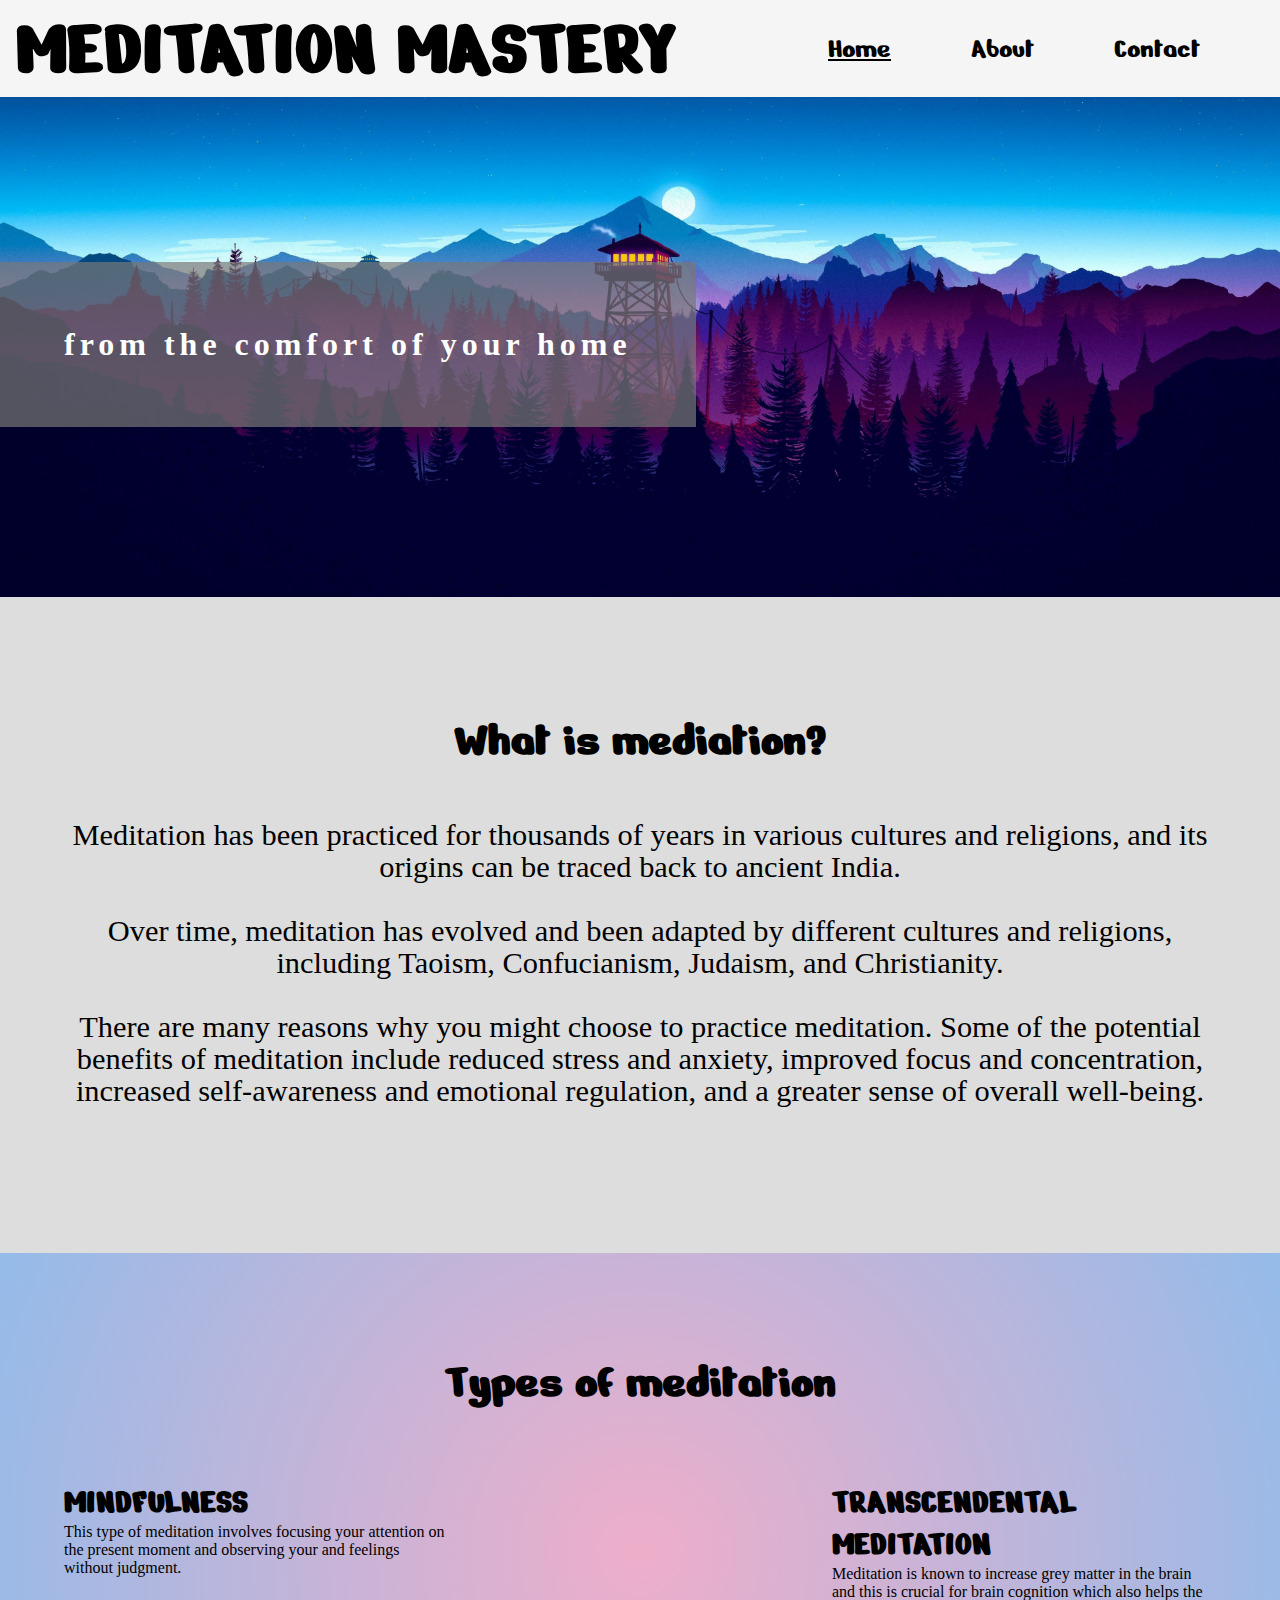
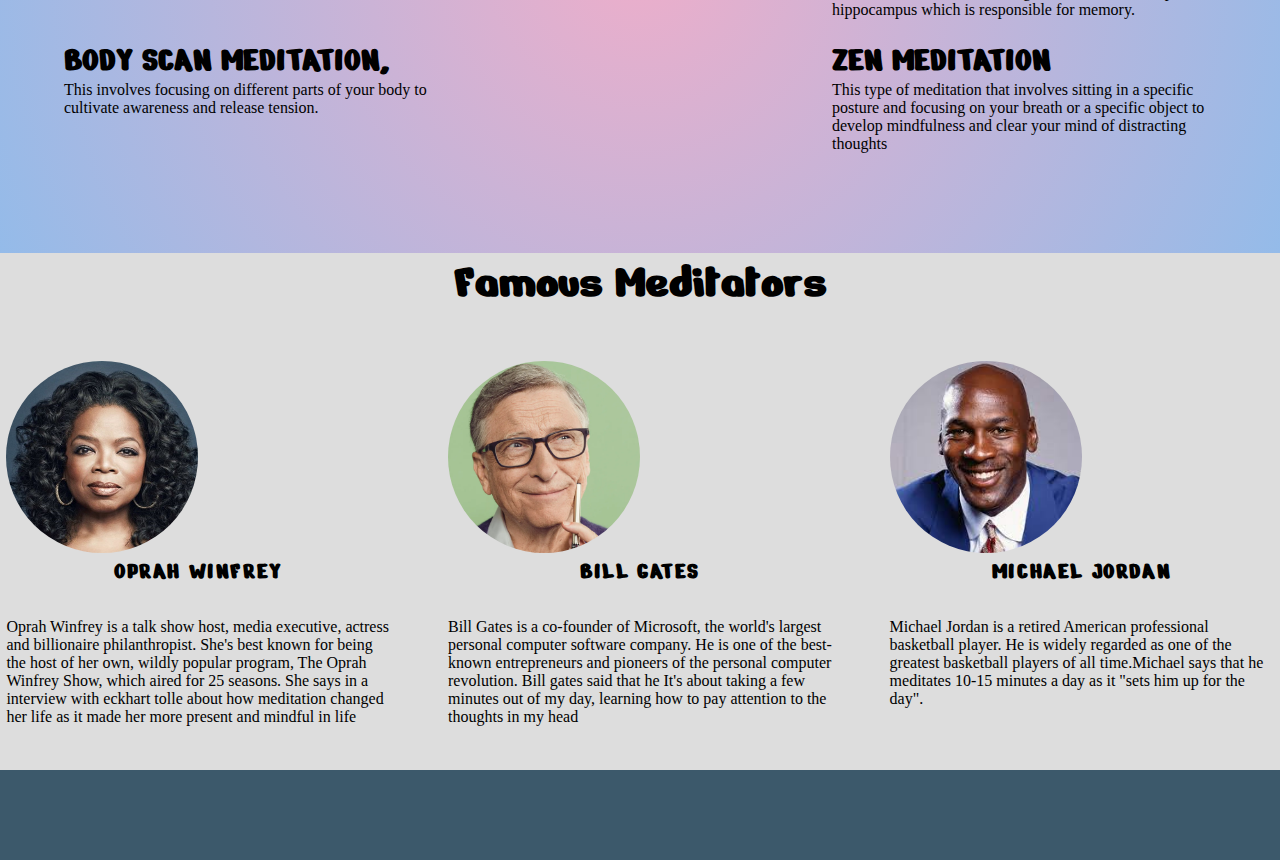
==== index.html @ b8b2c3fc "fix responsive issues" ====
<!DOCTYPE html>
<html lang="en">

<head>
  <title>Meditation</title>
  <meta charset="UTF-8" />
  <meta name="description" content="Trying to edcate the world on importance of meditation" />
  <meta name="viewport" content="width=device-width, initial-scale=1.0" />
  <link href="assets/css/style.css" rel="stylesheet" />
  <link rel="shortcut icon" type="image/x-icon" href="/favicon.ico">
  <link rel="stylesheet" href="https://use.fontawesome.com/releases/v5.14.0/css/all.css"
    integrity="sha384-HzLeBuhoNPvSl5KYnjx0BT+WB0QEEqLprO+NBkkk5gbc67FTaL7XIGa2w1L0Xbgc" crossorigin="anonymous">
</head>

<body>
  <header>
    <nav>
      <div class="logo">
        <a href="index.html"></a>
        <h1 id="logo">Meditation Mastery</h1>
      </div>
      <ul id="list">
        <li></li>

        <li>
          <a href="contact.html">Contact</a>
        </li>
        <li>
          <a href="about.html">About</a>
        </li>

        <li>
          <a href="index.html" class="active"> Home</a>
        </li>
      </ul>
    </nav>
  </header>
  <section id="intro">
    <div id="intro-image"></div>
    <div id="intro-image-text">
      <h1 class="hero-h1">from the comfort of your home</h1>

    </div>
  </section>
  <section id="introduction">
    <div class="test">
      <h1 id="welcome">What is mediation?</h1>
        <p>Meditation has been practiced for thousands of years in various cultures and religions, and its origins can
          be traced back to ancient India.
          <br><br></p>
        <p>Over time, meditation has evolved and been adapted by different cultures and religions, including Taoism,
          Confucianism, Judaism, and Christianity. 
          <br><br></p>

         <p> There are many reasons why you might choose to practice meditation. Some of the potential benefits of
          meditation include reduced stress and anxiety, improved focus and concentration, increased self-awareness and
          emotional regulation, and a greater sense of overall well-being.
          <br><br> </p>
  </section>
  <section id="types">
    <h1 id="welcome">Types of meditation </h1>

    <div id="abouts">
      <div class="about">
        <h4>Mindfulness</h4>
        <p>
          This type of meditation involves focusing your attention on
          the present moment and observing your and feelings without judgment.
        </p>
      </div>
      <div class="about">
        <h4>Transcendental Meditation</h4>
        <p>
          Meditation is known to increase grey matter in the brain
          and this is crucial for brain cognition which also helps
          the hippocampus which is responsible for memory.
        </p>
      </div>
      <div class="about">
        <h4>Body Scan Meditation,</h4>
        <p>
          This involves focusing on different parts of your body to
          cultivate awareness and release tension.</p>
      </div>
      <div class="about">
        <h4>Zen meditation</h4>
        <p>
          This type of meditation that involves sitting in a specific posture
          and focusing on your breath or a specific object to develop mindfulness
          and clear your mind of distracting thoughts
        </p>
      </div>
    </div>
  </section>




  <section id="meditators">
    <h1 id="welcome">Famous Meditators</h1>
    <div class="person">
      <div class="person-section">
        <img class="person-image" src="assets/images/oprah.jpg" width="33%" alt="Image 1" />

        <div class="person-info">
          <h2 class="person-name">Oprah Winfrey</h2>
          <p class="person-bio">
            Oprah Winfrey is a talk show host, media executive, actress and
            billionaire philanthropist. She's best known for being the host
            of her own, wildly popular program, The Oprah Winfrey Show,
            which aired for 25 seasons. She says in a interview with eckhart
            tolle about how meditation changed her life as it made her more
            present and mindful in life
          </p>
        </div>
      </div>

      <div class="person-section">
        <img class="person-image" src="assets/images/billgates.jpg" alt="Image 1" width="33%" />
        <div class="person-info">
          <h2 class="person-name">Bill Gates</h2>
          <p class="person-bio">
            Bill Gates is a co-founder of Microsoft, the world's largest
            personal computer software company. He is one of the best-known
            entrepreneurs and pioneers of the personal computer revolution.
            Bill gates said that he It's about taking a few minutes out of
            my day, learning how to pay attention to the thoughts in my head
          </p>
        </div>
      </div>
      <div class="person-section">
        <img class="person-image" src="assets/images/mj.jpg" width="33%" alt="Image 1" />

        <div class="person-info">
          <h2 class="person-name">Michael Jordan</h2>
          <p class="person-bio">
            Michael Jordan is a retired American professional basketball
            player. He is widely regarded as one of the greatest basketball
            players of all time.Michael says that he meditates 10-15 minutes
            a day as it "sets him up for the day".
          </p>
          <hr>
        </div>
      </div>
    </div>
  </section>
  </div>
  <footer>
    <ul>
      <li>
        <a href="https://facebook.com" aria-label="Visit our facebook page (opens in a new tab)"><i
            class="fab fa-facebook"></i></a>
      </li>
      <li>
        <a href="https://twitter.com" aria-label="Visit our Twitter page (opens in a new tab)"><i
            class="fab fa-twitter-square"></i></a>
      </li>
      <li>
        <a href="https://youtube.com" aria-label="Visit our YouTube page (opens in a new tab)"><i
            class="fab fa-youtube-square"></i></a>
      </li>
      <li>
        <a href="https://instagram.com" aria-label="Visit our Instagram page (opens in a new tab)"><i
            class="fab fa-instagram"></i></a>
      </li>
    </ul>

  </footer>
</body>
---- assets/css/style.css ----
@import url("https://fonts.googleapis.com/css2?family=Nerko+One&family=Roboto&display=swap");
* {
    margin: 0;
    padding: 0;
    box-sizing: border-box;
    border: none;
    

}
html {
  scroll-behavior: smooth;
}
body {
  background-color:#ddd;
}
/* header section */

header {
  color: black;
  background-color: rgb(245, 245, 245);
}

.active{
  text-decoration: underline;
}

nav {
  display: flex;
  justify-content: space-between;
  justify-items: center;
  align-items: center;
  font-family: Nerko One;
}

nav h1 {
  font-family: Nerko One;
  color: #3a3a3a;
  margin-left: 0px;
  text-transform: uppercase;
  font-size: 5em;
}

#logo {
  font-weight: 200%;
  margin-left: 1rem;
  color: black;
}

nav ul {
  display: flex;
  flex-direction: row-reverse;
  list-style-type: none;
}
nav ul li a {
  color: black;
  font-size: 1.8rem;
  text-decoration: none;
  padding-right: 80px;
}
  
 
#list li a:hover {
  color: aquamarine;
}

  /* header section media queries */

  
  h2 {
    font-size: 2rem;
    letter-spacing: 0.1rem;
    text-align: center;
    margin-bottom: 2rem;
    color: #75003A;
}
/* intro */
#intro {
  height: 500px;
  width: 100%;
  overflow: hidden;
  position: relative;
}

#intro-image {
  height: 500px;
  width: 100%;
  background: url(../images/heroimage.jpg) no-repeat center center;
  background-size: cover;
/* zoom effect */
animation-name: hero-image-zoom;
animation-duration: 5s;
animation-fill-mode: forwards;
}

/*  level of zoom  */
@keyframes hero-image-zoom {
from {
    transform: scale(1);
}

to {
    transform: scale(1.1);
}
}


.hero-h1 {
  color: white;
  margin-bottom: 0;
}

#intro-image-text {
  color: white;
  letter-spacing: 5px;
  padding: 4rem;
  position: absolute;
  top: 33%;
  background-color: rgba(119, 119, 119, 0.7);
}

/* Introduction */
#introduction {
  height: 100%;
  margin: 4rem;
  padding-top: 50px;
  padding-bottom: 50px;
}

#introduction p {
  line-height: 2rem;
  text-align: center;
  font-size: 1.9rem;
}

.test{
  width: 100%
}



  /* Types of meditation */
 
  #types {
    padding-top: 100px;
    padding-bottom: 100px;
    background: radial-gradient(
      circle,
      rgba(238, 174, 202, 1) 0%,
      rgba(148, 187, 233, 1) 100%
    );
    
  }
  #abouts {
    display: flex;
    width: 100%;
    flex-wrap: wrap;
    gap: 20%;
    
  }
  #welcome {
    text-align: center;
    margin-bottom: 50px;
    font-family: Nerko One;
    font-size: 3rem;
  }
  .about {
    flex: 20%;
    margin-left: 5%;
    margin-right: 5%;
    margin-top: 20px;
  }
  
  h4 {
    text-transform: uppercase;
    font-family: Nerko One;
    font-size: 2.2rem;
  }
    


 


  /* Famous meditators section */

  .person {
    display: flex;
    justify-content: space-evenly;
    gap: 4%;
  }
  
  .person-section {
    width: 30%;
  }
  
  .person-image {
    width: 50%;
    border-radius: 100%;
    height: 50%
  }
  .person-name {
    font-size: 24px;
    font-weight: bold;
    color: black;
    text-transform: uppercase;
    font-family: Nerko One;
  }



  /* about us page */

  .about-page{
    width: 100%;
    padding: 90px 0;
    background: #ddd;
  }
  .about-me{
    width: 100%;
    max-width: 100%;
    margin: 0 auto;
    display: flex;
    align-items: center;
    justify-content: space-around;
    height: 80vh
  }
  .text{
    width: 80%;
    font-family: Arial, Helvetica, sans-serif;
  }
  .text h2{
    font-size: 90px;
    font-weight: 600;
    /* margin-bottom: 10px; */
  
  }
   h5{
    font-size: 28px;
    font-size: 180%;
    margin-bottom: 20px; 
  }
  .text p{
    font-size: 18px;
    line-height: 25px;
    letter-spacing: 1px;
  }
  .data{
    margin-top: 30px;
  }
  .learn{
    font-size: 18px;
    background: #4070f4;
    color: #fff;
    text-decoration: none;
    border: none;
    padding: 8px 25px;
    border-radius: 6px;
    transition: 0.5s;
  }
  .learn:hover{
    background: #000;
    border: 1px solid #4070f4;
  }



  /* contact us form */
  .container{
    position: relative;
    width: 100%;
    height: 100%;
    display: flex;
    justify-content: center;
    align-items: center;
    padding: 20px 20px;
  }

  #about {
    font-size: 90px;
    font-weight: 600;
    margin-bottom: 10px;
    color: #4070f4;
  }

  .container:after{
    content: '';
    position: absolute;
    width: 100%;
    height: 100%;
    left: 0;
    top: 0;
    background: url(../images/contact-form-picture.jpg) no-repeat center;
    background-size: cover;
    filter: blur(50px);
    z-index: -1;
    }

    .contact-box{
      max-width: 100%;
      display: grid;
      grid-template-columns: repeat(2, 1fr);
      justify-content: center;
      align-items: center;
      text-align: center;
      background-color: #fff;
      box-shadow: 0px 0px 19px 5px rgba(0,0,0,0.19);
    }

    .left{
      background: url(../images/contact-form-picture.jpg) no-repeat center;
      background-size: cover;
      height: 100%;
    }
    
    .right{
      padding: 25px 40px;
    }

    h3{
      position: relative;
      padding: 0 0 10px;
      margin-bottom: 10px;
    }
    
    h3:after{
      content: '';
        position: absolute;
        left: 50%;
        bottom: 0;
        transform: translateX(-50%);
        height: 4px;
        width: 50px;
        border-radius: 2px;
        background-color: #2ecc71;
    }

    .field{
      width: 100%;
      border: 2px solid rgba(0, 0, 0, 0);
      outline: none;
      background-color: rgba(230, 230, 230, 0.6);
      padding: 0.5rem 1rem;
      font-size: 1.1rem;
      margin-bottom: 22px;
      transition: .3s;
    }
    
    .field:hover{
      background-color: rgba(0, 0, 0, 0.1);
    }
    
    textarea{
      min-height: 150px;
    }
    
    .btn{
      width: 100%;
      padding: 0.5rem 1rem;
      background-color: #2ecc71;
      color: #fff;
      font-size: 1.1rem;
      border: none;
      outline: none;
      cursor: pointer;
      transition: .3s;
    }
    
    .btn:hover{
        background-color: #27ae60;
    }
    
    .field:focus{
        border: 2px solid rgba(30,85,250,0.47);
        background-color: #fff;
    }


   


  /* footer */

  footer {
    height: 10vh;
    background-color: #3c596b;
    display: flex;
    margin-top: 25px;

    
  }
  
  footer ul {
    list-style: none;
    text-align: center;
    display: flex;
    padding: 0;
    width: 100%;
    justify-content: center;
    background-color: #3c596b;
    flex-wrap: wrap;
    align-content: center;
  }
  
  footer ul i {
    font-size: 200%;
    margin-right: 20px;
    padding: 10px;
    color: whitesmoke;
  }

  @media only screen and (max-width: 992px) {

    nav {
      flex-direction: column;
      align-items: center;
      justify-content: center;
      
    }
    nav h1 {
      font-size: 3.5rem;
    }
    nav ul {
      flex-direction: column;
      flex-direction: column-reverse;
      align-items: center;
    }
    nav ul li {
      padding-top: 10px;
      padding-bottom: 10px;
      padding-left: 40px;
    }
    nav ul li a {
      font-size: 2.1rem;
    }

    .logo{
       text-align: center;
    }

    .container{
      width: 100%;
    }
    .container {
      height: 80vh;
    }
    .contact-box{
      grid-template-columns: 1fr;
      ;
    }
    .left{
     display: none;
    }

    text { 
      width: 100%;
    }

    .person {
      flex-direction: column;
    }
    .person-section {
      width: 100%;
      margin-top: 10px;
      text-align: center;
    }

    #abouts {
      flex-direction: column;
      justify-content: center;
      text-align: center;
    }
    .about {
      flex: 100%;
    } 

  }


  @media only screen and (max-width: 600px) {
       .about-me{
        height: auto;
       }
  }
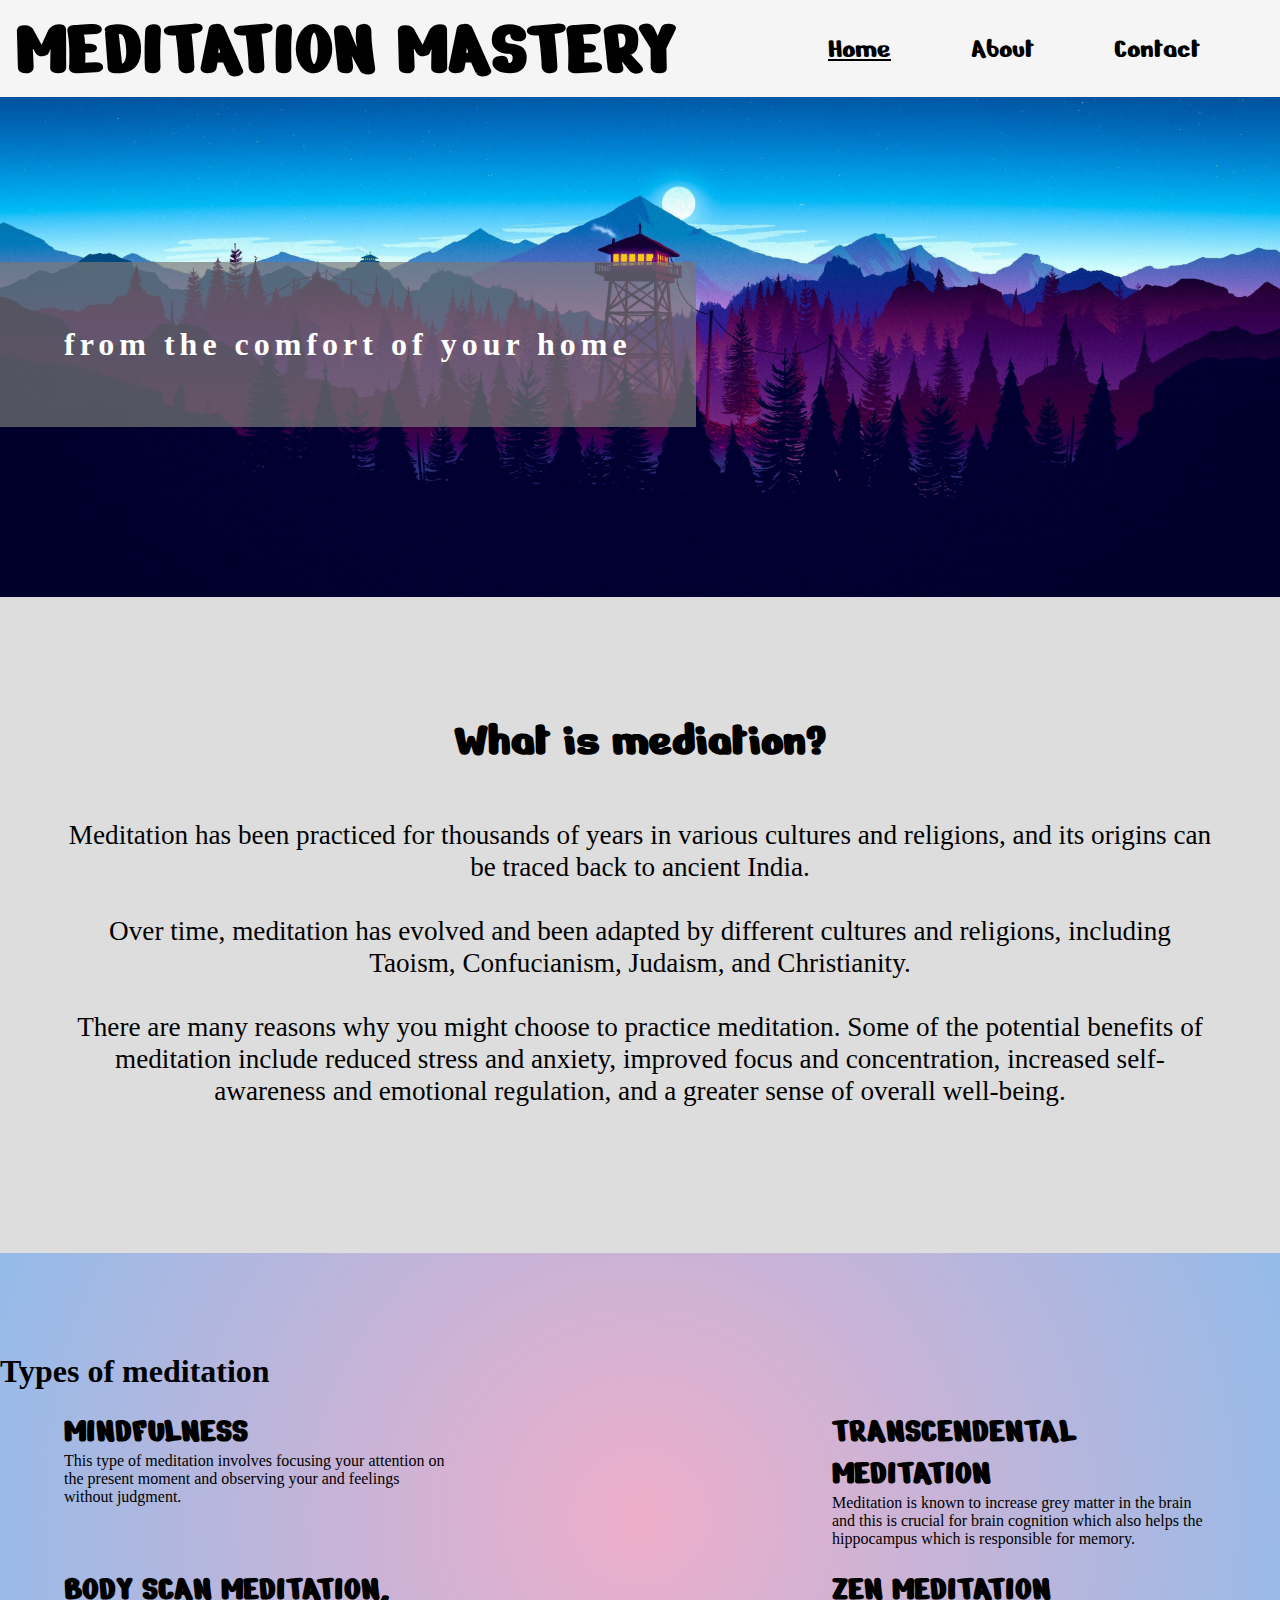
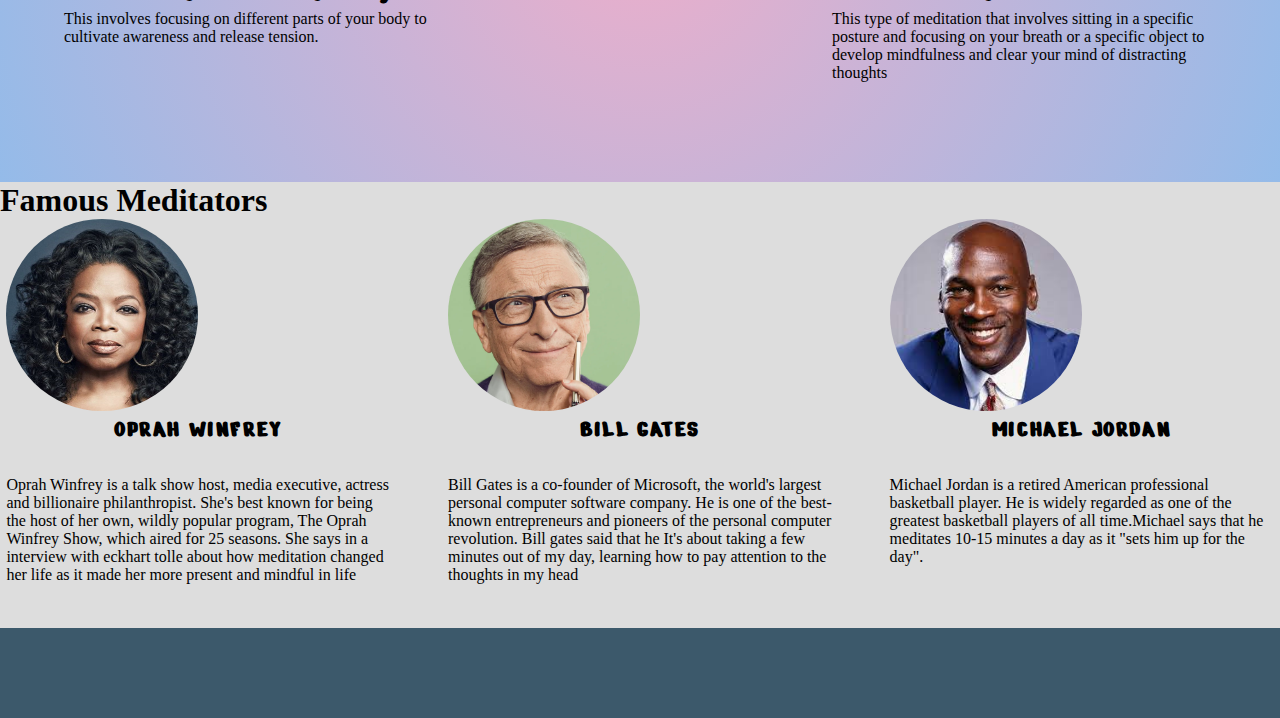
==== commit 324ad286: "add different text style" ====
--- a/index.html
+++ b/index.html
@@ -3,10 +3,10 @@
 
 <head>
   <title>Meditation</title>
-  <meta charset="UTF-8" />
-  <meta name="description" content="Trying to edcate the world on importance of meditation" />
-  <meta name="viewport" content="width=device-width, initial-scale=1.0" />
-  <link href="assets/css/style.css" rel="stylesheet" />
+  <meta charset="UTF-8">
+  <meta name="description" content="Trying to edcate the world on importance of meditation">
+  <meta name="viewport" content="width=device-width, initial-scale=1.0">
+  <link href="assets/css/style.css" rel="stylesheet">
   <link rel="shortcut icon" type="image/x-icon" href="/favicon.ico">
   <link rel="stylesheet" href="https://use.fontawesome.com/releases/v5.14.0/css/all.css"
     integrity="sha384-HzLeBuhoNPvSl5KYnjx0BT+WB0QEEqLprO+NBkkk5gbc67FTaL7XIGa2w1L0Xbgc" crossorigin="anonymous">
@@ -58,7 +58,7 @@
           <br><br> </p>
   </section>
   <section id="types">
-    <h1 id="welcome">Types of meditation </h1>
+    <h1 id="meditator-text">Types of meditation </h1>
 
     <div id="abouts">
       <div class="about">
@@ -97,10 +97,10 @@
 
 
   <section id="meditators">
-    <h1 id="welcome">Famous Meditators</h1>
+    <h1 id="famous-text">Famous Meditators</h1>
     <div class="person">
       <div class="person-section">
-        <img class="person-image" src="assets/images/oprah.jpg" width="33%" alt="Image 1" />
+        <img class="person-image" src="assets/images/oprah.jpg"  alt="Oprah">
 
         <div class="person-info">
           <h2 class="person-name">Oprah Winfrey</h2>
@@ -116,7 +116,7 @@
       </div>
 
       <div class="person-section">
-        <img class="person-image" src="assets/images/billgates.jpg" alt="Image 1" width="33%" />
+        <img class="person-image" src="assets/images/billgates.jpg"   alt="bill gates">
         <div class="person-info">
           <h2 class="person-name">Bill Gates</h2>
           <p class="person-bio">
@@ -129,7 +129,7 @@
         </div>
       </div>
       <div class="person-section">
-        <img class="person-image" src="assets/images/mj.jpg" width="33%" alt="Image 1" />
+        <img class="person-image" src="assets/images/mj.jpg"  alt="michael jordan">
 
         <div class="person-info">
           <h2 class="person-name">Michael Jordan</h2>
@@ -144,7 +144,7 @@
       </div>
     </div>
   </section>
-  </div>
+
   <footer>
     <ul>
       <li>
--- a/assets/css/style.css
+++ b/assets/css/style.css
@@ -1,18 +1,22 @@
 @import url("https://fonts.googleapis.com/css2?family=Nerko+One&family=Roboto&display=swap");
+
 * {
-    margin: 0;
-    padding: 0;
-    box-sizing: border-box;
-    border: none;
-    
-
-}
+  margin: 0;
+  padding: 0;
+  box-sizing: border-box;
+  border: none;
+
+
+}
+
 html {
   scroll-behavior: smooth;
 }
+
 body {
-  background-color:#ddd;
-}
+  background-color: #ddd;
+}
+
 /* header section */
 
 header {
@@ -20,7 +24,7 @@
   background-color: rgb(245, 245, 245);
 }
 
-.active{
+.active {
   text-decoration: underline;
 }
 
@@ -51,28 +55,30 @@
   flex-direction: row-reverse;
   list-style-type: none;
 }
+
 nav ul li a {
   color: black;
   font-size: 1.8rem;
   text-decoration: none;
   padding-right: 80px;
 }
-  
- 
+
+
 #list li a:hover {
   color: aquamarine;
 }
 
-  /* header section media queries */
-
-  
-  h2 {
-    font-size: 2rem;
-    letter-spacing: 0.1rem;
-    text-align: center;
-    margin-bottom: 2rem;
-    color: #75003A;
-}
+/* header section media queries */
+
+
+h2 {
+  font-size: 2rem;
+  letter-spacing: 0.1rem;
+  text-align: center;
+  margin-bottom: 2rem;
+  color: #75003A;
+}
+
 /* intro */
 #intro {
   height: 500px;
@@ -86,21 +92,21 @@
   width: 100%;
   background: url(../images/heroimage.jpg) no-repeat center center;
   background-size: cover;
-/* zoom effect */
-animation-name: hero-image-zoom;
-animation-duration: 5s;
-animation-fill-mode: forwards;
+  /* zoom effect */
+  animation-name: hero-image-zoom;
+  animation-duration: 5s;
+  animation-fill-mode: forwards;
 }
 
 /*  level of zoom  */
 @keyframes hero-image-zoom {
-from {
+  from {
     transform: scale(1);
-}
-
-to {
+  }
+
+  to {
     transform: scale(1.1);
-}
+  }
 }
 
 
@@ -129,355 +135,374 @@
 #introduction p {
   line-height: 2rem;
   text-align: center;
-  font-size: 1.9rem;
-}
-
-.test{
+  font-size: 1.7rem;
+}
+
+.test {
   width: 100%
 }
 
 
 
-  /* Types of meditation */
- 
-  #types {
-    padding-top: 100px;
-    padding-bottom: 100px;
-    background: radial-gradient(
-      circle,
+/* Types of meditation */
+
+#types {
+  padding-top: 100px;
+  padding-bottom: 100px;
+  background: radial-gradient(circle,
       rgba(238, 174, 202, 1) 0%,
-      rgba(148, 187, 233, 1) 100%
-    );
-    
-  }
+      rgba(148, 187, 233, 1) 100%);
+
+}
+
+#abouts {
+  display: flex;
+  width: 100%;
+  flex-wrap: wrap;
+  gap: 20%;
+
+}
+
+#welcome {
+  text-align: center;
+  margin-bottom: 50px;
+  font-family: Nerko One;
+  font-size: 3rem;
+}
+
+.about {
+  flex: 20%;
+  margin-left: 5%;
+  margin-right: 5%;
+  margin-top: 20px;
+}
+
+h4 {
+  text-transform: uppercase;
+  font-family: Nerko One;
+  font-size: 2.2rem;
+}
+
+
+
+
+
+
+/* Famous meditators section */
+
+.person {
+  display: flex;
+  justify-content: space-evenly;
+  gap: 4%;
+}
+
+.person-section {
+  width: 30%;
+}
+
+.person-image {
+  width: 50%;
+  border-radius: 100%;
+  height: 50%
+}
+
+.person-name {
+  font-size: 24px;
+  font-weight: bold;
+  color: black;
+  text-transform: uppercase;
+  font-family: Nerko One;
+}
+
+
+
+/* about us page */
+
+.about-page {
+  width: 100%;
+  padding: 90px 0;
+  background: #ddd;
+}
+
+.about-me {
+  width: 100%;
+  max-width: 100%;
+  margin: 0 auto;
+  display: flex;
+  align-items: center;
+  justify-content: space-around;
+  height: 80vh
+}
+
+.text {
+  width: 80%;
+  font-family: Arial, Helvetica, sans-serif;
+}
+
+.text h2 {
+  font-size: 90px;
+  font-weight: 600;
+  /* margin-bottom: 10px; */
+
+}
+
+h5 {
+  font-size: 28px;
+  font-size: 180%;
+  margin-bottom: 20px;
+}
+
+.text p {
+  font-size: 18px;
+  line-height: 25px;
+  letter-spacing: 1px;
+}
+
+.data {
+  margin-top: 30px;
+}
+
+.learn {
+  font-size: 18px;
+  background: #4070f4;
+  color: #fff;
+  text-decoration: none;
+  border: none;
+  padding: 8px 25px;
+  border-radius: 6px;
+  transition: 0.5s;
+}
+
+.learn:hover {
+  background: #000;
+  border: 1px solid #4070f4;
+}
+
+
+
+/* contact us form */
+.container {
+  position: relative;
+  width: 100%;
+  height: 100%;
+  display: flex;
+  justify-content: center;
+  align-items: center;
+  padding: 20px 20px;
+}
+
+#about {
+  font-size: 90px;
+  font-weight: 600;
+  margin-bottom: 10px;
+  color: #4070f4;
+}
+
+.container:after {
+  content: '';
+  position: absolute;
+  width: 100%;
+  height: 100%;
+  left: 0;
+  top: 0;
+  background: url(../images/contact-form-picture.jpg) no-repeat center;
+  background-size: cover;
+  filter: blur(50px);
+  z-index: -1;
+}
+
+.contact-box {
+  max-width: 100%;
+  display: grid;
+  grid-template-columns: repeat(2, 1fr);
+  justify-content: center;
+  align-items: center;
+  text-align: center;
+  background-color: #fff;
+  box-shadow: 0px 0px 19px 5px rgba(0, 0, 0, 0.19);
+}
+
+.left {
+  background: url(../images/contact-form-picture.jpg) no-repeat center;
+  background-size: cover;
+  height: 100%;
+}
+
+.right {
+  padding: 25px 40px;
+}
+
+h3 {
+  position: relative;
+  padding: 0 0 10px;
+  margin-bottom: 10px;
+}
+
+h3:after {
+  content: '';
+  position: absolute;
+  left: 50%;
+  bottom: 0;
+  transform: translateX(-50%);
+  height: 4px;
+  width: 50px;
+  border-radius: 2px;
+  background-color: #2ecc71;
+}
+
+.field {
+  width: 100%;
+  border: 2px solid rgba(0, 0, 0, 0);
+  outline: none;
+  background-color: rgba(230, 230, 230, 0.6);
+  padding: 0.5rem 1rem;
+  font-size: 1.1rem;
+  margin-bottom: 22px;
+  transition: .3s;
+}
+
+.field:hover {
+  background-color: rgba(0, 0, 0, 0.1);
+}
+
+textarea {
+  min-height: 150px;
+}
+
+.btn {
+  width: 100%;
+  padding: 0.5rem 1rem;
+  background-color: #2ecc71;
+  color: #fff;
+  font-size: 1.1rem;
+  border: none;
+  outline: none;
+  cursor: pointer;
+  transition: .3s;
+}
+
+.btn:hover {
+  background-color: #27ae60;
+}
+
+.field:focus {
+  border: 2px solid rgba(30, 85, 250, 0.47);
+  background-color: #fff;
+}
+
+
+
+
+
+/* footer */
+
+footer {
+  height: 10vh;
+  background-color: #3c596b;
+  display: flex;
+  margin-top: 25px;
+
+
+}
+
+footer ul {
+  list-style: none;
+  text-align: center;
+  display: flex;
+  padding: 0;
+  width: 100%;
+  justify-content: center;
+  background-color: #3c596b;
+  flex-wrap: wrap;
+  align-content: center;
+}
+
+footer ul i {
+  font-size: 200%;
+  margin-right: 20px;
+  padding: 10px;
+  color: whitesmoke;
+}
+
+@media only screen and (max-width: 992px) {
+
+  nav {
+    flex-direction: column;
+    align-items: center;
+    justify-content: center;
+
+  }
+
+  nav h1 {
+    font-size: 3.5rem;
+  }
+
+  nav ul {
+    flex-direction: column;
+    flex-direction: column-reverse;
+    align-items: center;
+  }
+
+  nav ul li {
+    padding-top: 10px;
+    padding-bottom: 10px;
+    padding-left: 40px;
+  }
+
+  nav ul li a {
+    font-size: 2.1rem;
+  }
+
+  .logo {
+    text-align: center;
+  }
+
+  .container {
+    width: 100%;
+  }
+
+  .container {
+    height: 80vh;
+  }
+
+  .contact-box {
+    grid-template-columns: 1fr;
+    ;
+  }
+
+  .left {
+    display: none;
+  }
+
+  text {
+    width: 100%;
+  }
+
+  .person {
+    flex-direction: column;
+  }
+
+  .person-section {
+    width: 100%;
+    margin-top: 10px;
+    text-align: center;
+  }
+
   #abouts {
-    display: flex;
-    width: 100%;
-    flex-wrap: wrap;
-    gap: 20%;
-    
-  }
-  #welcome {
+    flex-direction: column;
+    justify-content: center;
     text-align: center;
-    margin-bottom: 50px;
-    font-family: Nerko One;
-    font-size: 3rem;
-  }
+  }
+
   .about {
-    flex: 20%;
-    margin-left: 5%;
-    margin-right: 5%;
-    margin-top: 20px;
-  }
-  
-  h4 {
-    text-transform: uppercase;
-    font-family: Nerko One;
-    font-size: 2.2rem;
-  }
-    
-
-
- 
-
-
-  /* Famous meditators section */
-
-  .person {
-    display: flex;
-    justify-content: space-evenly;
-    gap: 4%;
-  }
-  
-  .person-section {
-    width: 30%;
-  }
-  
-  .person-image {
-    width: 50%;
-    border-radius: 100%;
-    height: 50%
-  }
-  .person-name {
-    font-size: 24px;
-    font-weight: bold;
-    color: black;
-    text-transform: uppercase;
-    font-family: Nerko One;
-  }
-
-
-
-  /* about us page */
-
-  .about-page{
-    width: 100%;
-    padding: 90px 0;
-    background: #ddd;
-  }
-  .about-me{
-    width: 100%;
-    max-width: 100%;
-    margin: 0 auto;
-    display: flex;
-    align-items: center;
-    justify-content: space-around;
-    height: 80vh
-  }
-  .text{
-    width: 80%;
-    font-family: Arial, Helvetica, sans-serif;
-  }
-  .text h2{
-    font-size: 90px;
-    font-weight: 600;
-    /* margin-bottom: 10px; */
-  
-  }
-   h5{
-    font-size: 28px;
-    font-size: 180%;
-    margin-bottom: 20px; 
-  }
-  .text p{
-    font-size: 18px;
-    line-height: 25px;
-    letter-spacing: 1px;
-  }
-  .data{
-    margin-top: 30px;
-  }
-  .learn{
-    font-size: 18px;
-    background: #4070f4;
-    color: #fff;
-    text-decoration: none;
-    border: none;
-    padding: 8px 25px;
-    border-radius: 6px;
-    transition: 0.5s;
-  }
-  .learn:hover{
-    background: #000;
-    border: 1px solid #4070f4;
-  }
-
-
-
-  /* contact us form */
-  .container{
-    position: relative;
-    width: 100%;
-    height: 100%;
-    display: flex;
-    justify-content: center;
-    align-items: center;
-    padding: 20px 20px;
-  }
-
-  #about {
-    font-size: 90px;
-    font-weight: 600;
-    margin-bottom: 10px;
-    color: #4070f4;
-  }
-
-  .container:after{
-    content: '';
-    position: absolute;
-    width: 100%;
-    height: 100%;
-    left: 0;
-    top: 0;
-    background: url(../images/contact-form-picture.jpg) no-repeat center;
-    background-size: cover;
-    filter: blur(50px);
-    z-index: -1;
-    }
-
-    .contact-box{
-      max-width: 100%;
-      display: grid;
-      grid-template-columns: repeat(2, 1fr);
-      justify-content: center;
-      align-items: center;
-      text-align: center;
-      background-color: #fff;
-      box-shadow: 0px 0px 19px 5px rgba(0,0,0,0.19);
-    }
-
-    .left{
-      background: url(../images/contact-form-picture.jpg) no-repeat center;
-      background-size: cover;
-      height: 100%;
-    }
-    
-    .right{
-      padding: 25px 40px;
-    }
-
-    h3{
-      position: relative;
-      padding: 0 0 10px;
-      margin-bottom: 10px;
-    }
-    
-    h3:after{
-      content: '';
-        position: absolute;
-        left: 50%;
-        bottom: 0;
-        transform: translateX(-50%);
-        height: 4px;
-        width: 50px;
-        border-radius: 2px;
-        background-color: #2ecc71;
-    }
-
-    .field{
-      width: 100%;
-      border: 2px solid rgba(0, 0, 0, 0);
-      outline: none;
-      background-color: rgba(230, 230, 230, 0.6);
-      padding: 0.5rem 1rem;
-      font-size: 1.1rem;
-      margin-bottom: 22px;
-      transition: .3s;
-    }
-    
-    .field:hover{
-      background-color: rgba(0, 0, 0, 0.1);
-    }
-    
-    textarea{
-      min-height: 150px;
-    }
-    
-    .btn{
-      width: 100%;
-      padding: 0.5rem 1rem;
-      background-color: #2ecc71;
-      color: #fff;
-      font-size: 1.1rem;
-      border: none;
-      outline: none;
-      cursor: pointer;
-      transition: .3s;
-    }
-    
-    .btn:hover{
-        background-color: #27ae60;
-    }
-    
-    .field:focus{
-        border: 2px solid rgba(30,85,250,0.47);
-        background-color: #fff;
-    }
-
-
-   
-
-
-  /* footer */
-
-  footer {
-    height: 10vh;
-    background-color: #3c596b;
-    display: flex;
-    margin-top: 25px;
-
-    
-  }
-  
-  footer ul {
-    list-style: none;
-    text-align: center;
-    display: flex;
-    padding: 0;
-    width: 100%;
-    justify-content: center;
-    background-color: #3c596b;
-    flex-wrap: wrap;
-    align-content: center;
-  }
-  
-  footer ul i {
-    font-size: 200%;
-    margin-right: 20px;
-    padding: 10px;
-    color: whitesmoke;
-  }
-
-  @media only screen and (max-width: 992px) {
-
-    nav {
-      flex-direction: column;
-      align-items: center;
-      justify-content: center;
-      
-    }
-    nav h1 {
-      font-size: 3.5rem;
-    }
-    nav ul {
-      flex-direction: column;
-      flex-direction: column-reverse;
-      align-items: center;
-    }
-    nav ul li {
-      padding-top: 10px;
-      padding-bottom: 10px;
-      padding-left: 40px;
-    }
-    nav ul li a {
-      font-size: 2.1rem;
-    }
-
-    .logo{
-       text-align: center;
-    }
-
-    .container{
-      width: 100%;
-    }
-    .container {
-      height: 80vh;
-    }
-    .contact-box{
-      grid-template-columns: 1fr;
-      ;
-    }
-    .left{
-     display: none;
-    }
-
-    text { 
-      width: 100%;
-    }
-
-    .person {
-      flex-direction: column;
-    }
-    .person-section {
-      width: 100%;
-      margin-top: 10px;
-      text-align: center;
-    }
-
-    #abouts {
-      flex-direction: column;
-      justify-content: center;
-      text-align: center;
-    }
-    .about {
-      flex: 100%;
-    } 
-
-  }
-
-
-  @media only screen and (max-width: 600px) {
-       .about-me{
-        height: auto;
-       }
-  }+    flex: 100%;
+  }
+
+}
+
+
+@media only screen and (max-width: 600px) {
+  .about-me {
+    height: auto;
+  }
+}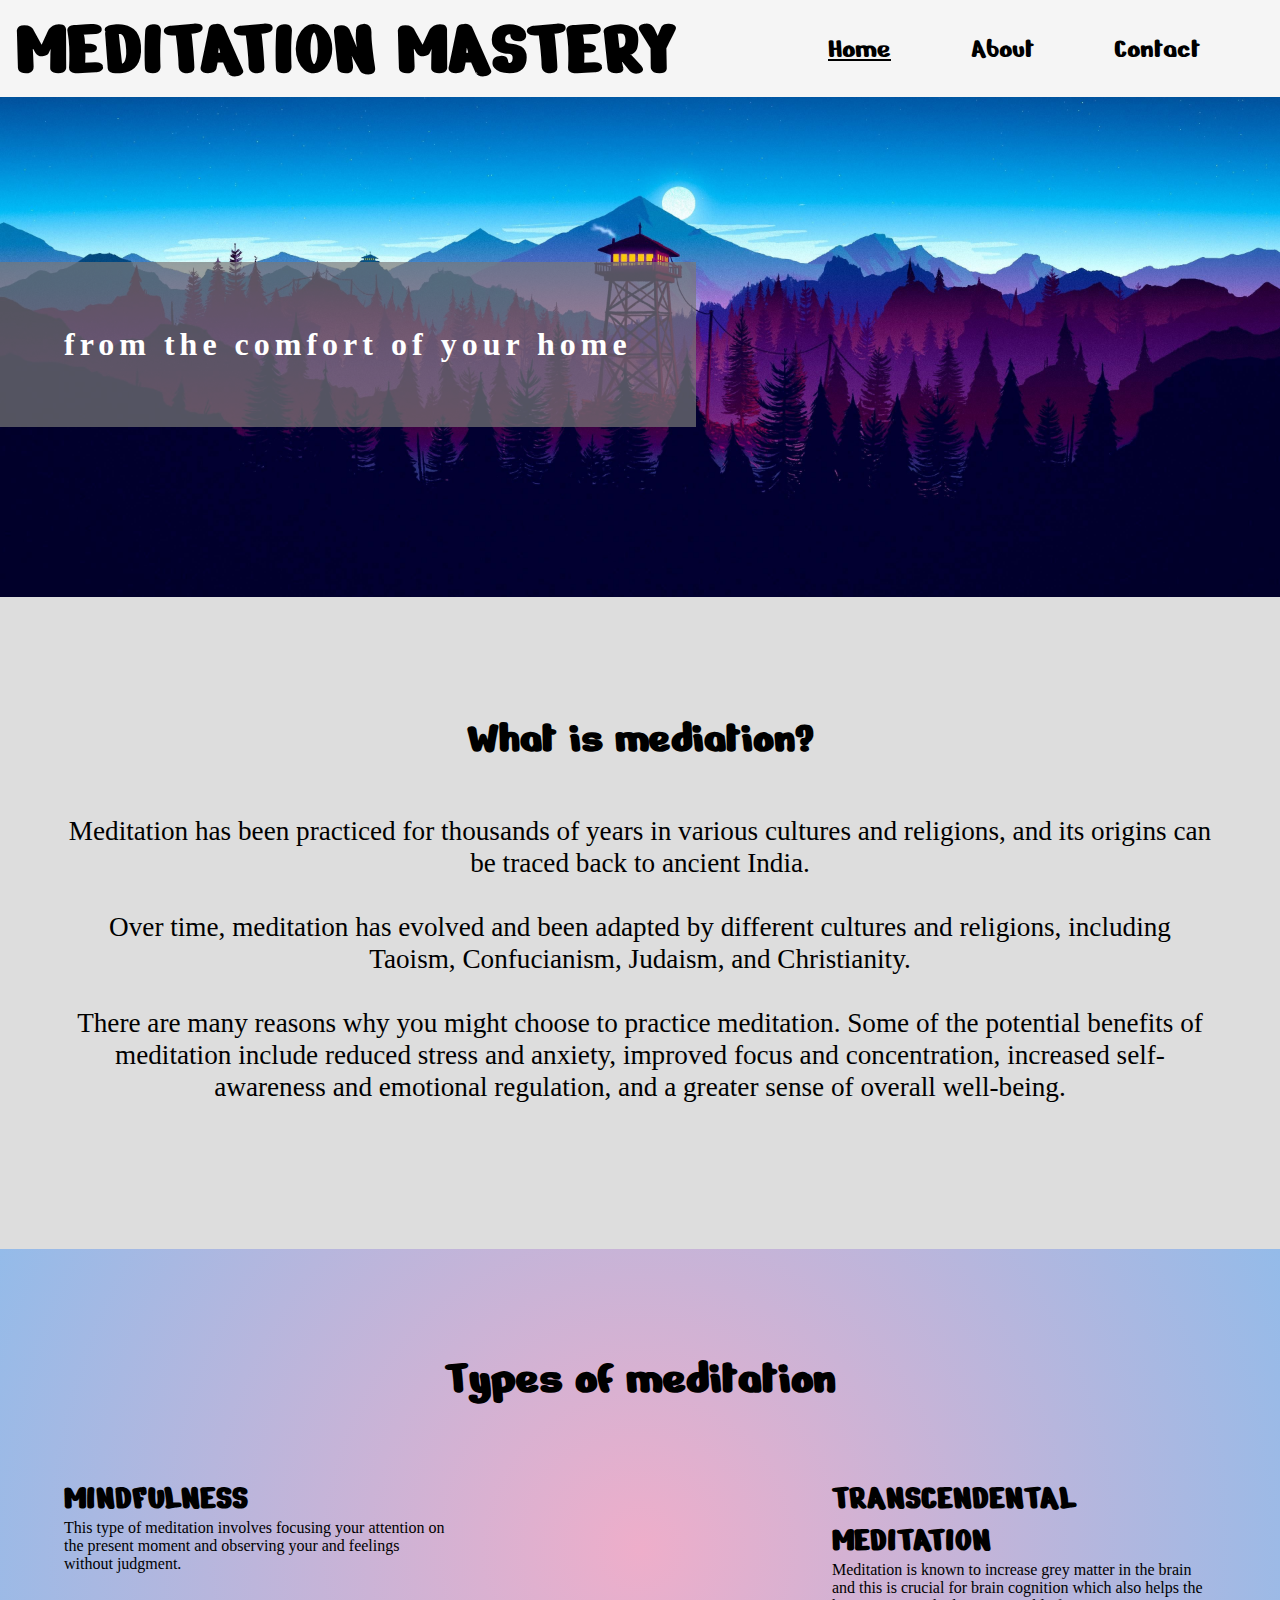
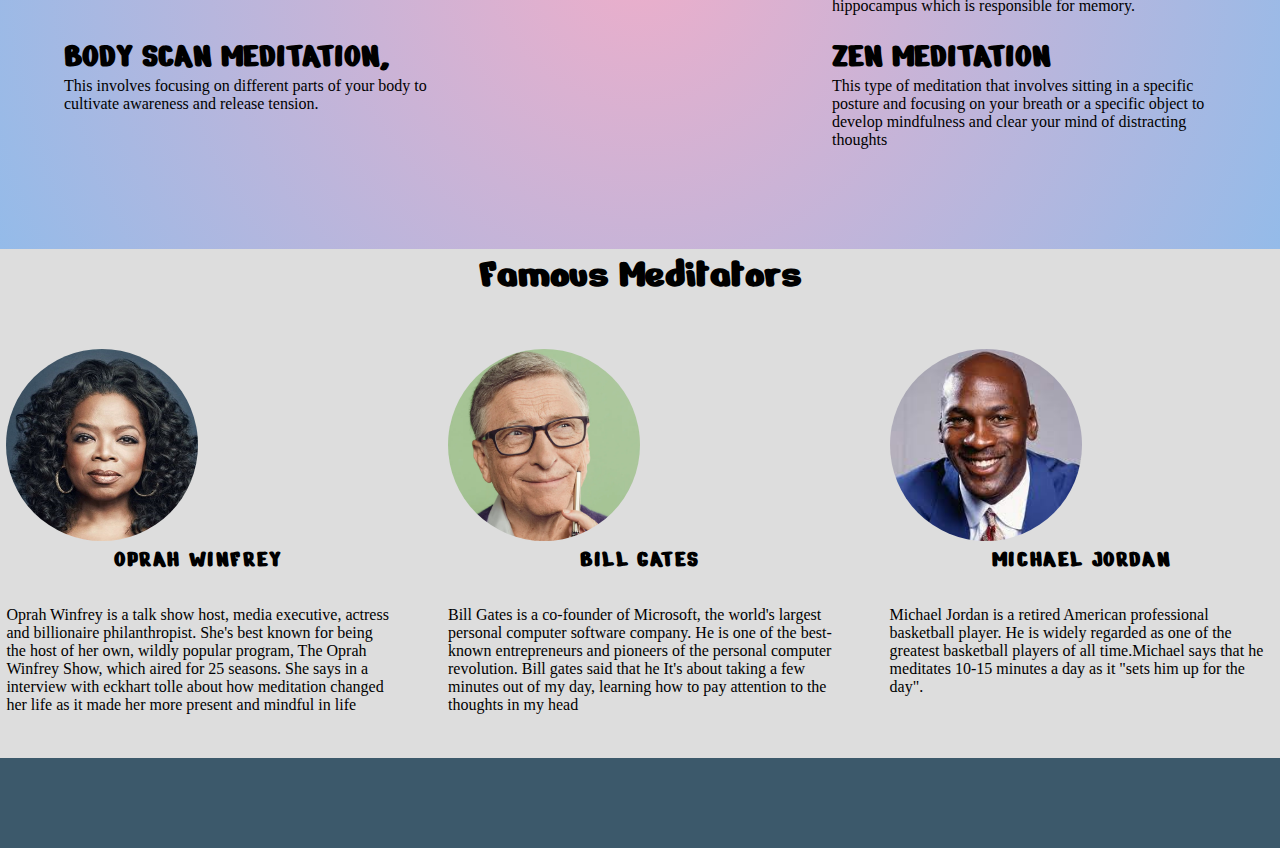
==== commit 194dbbc0: "add header and home page readme" ====
--- a/index.html
+++ b/index.html
@@ -56,6 +56,7 @@
           meditation include reduced stress and anxiety, improved focus and concentration, increased self-awareness and
           emotional regulation, and a greater sense of overall well-being.
           <br><br> </p>
+          </div>
   </section>
   <section id="types">
     <h1 id="meditator-text">Types of meditation </h1>
@@ -96,8 +97,8 @@
 
 
 
-  <section id="meditators">
-    <h1 id="famous-text">Famous Meditators</h1>
+  <section id="person-section">
+    <h1 id="famous-meditators">Famous Meditators</h1>
     <div class="person">
       <div class="person-section">
         <img class="person-image" src="assets/images/oprah.jpg"  alt="Oprah">
@@ -166,4 +167,4 @@
     </ul>
 
   </footer>
-</body>+</body>
--- a/assets/css/style.css
+++ b/assets/css/style.css
@@ -142,6 +142,14 @@
   width: 100%
 }
 
+#welcome {
+  text-align: center;
+  margin-bottom: 50px;
+  font-family: Nerko One;
+  font-size: 2.8rem;
+  
+}
+
 
 
 /* Types of meditation */
@@ -163,7 +171,7 @@
 
 }
 
-#welcome {
+#meditator-text {
   text-align: center;
   margin-bottom: 50px;
   font-family: Nerko One;
@@ -214,6 +222,12 @@
   font-family: Nerko One;
 }
 
+#famous-meditators {
+  text-align: center;
+  margin-bottom: 50px;
+  font-family: Nerko One;
+  font-size: 2.6rem;
+}
 
 
 /* about us page */
